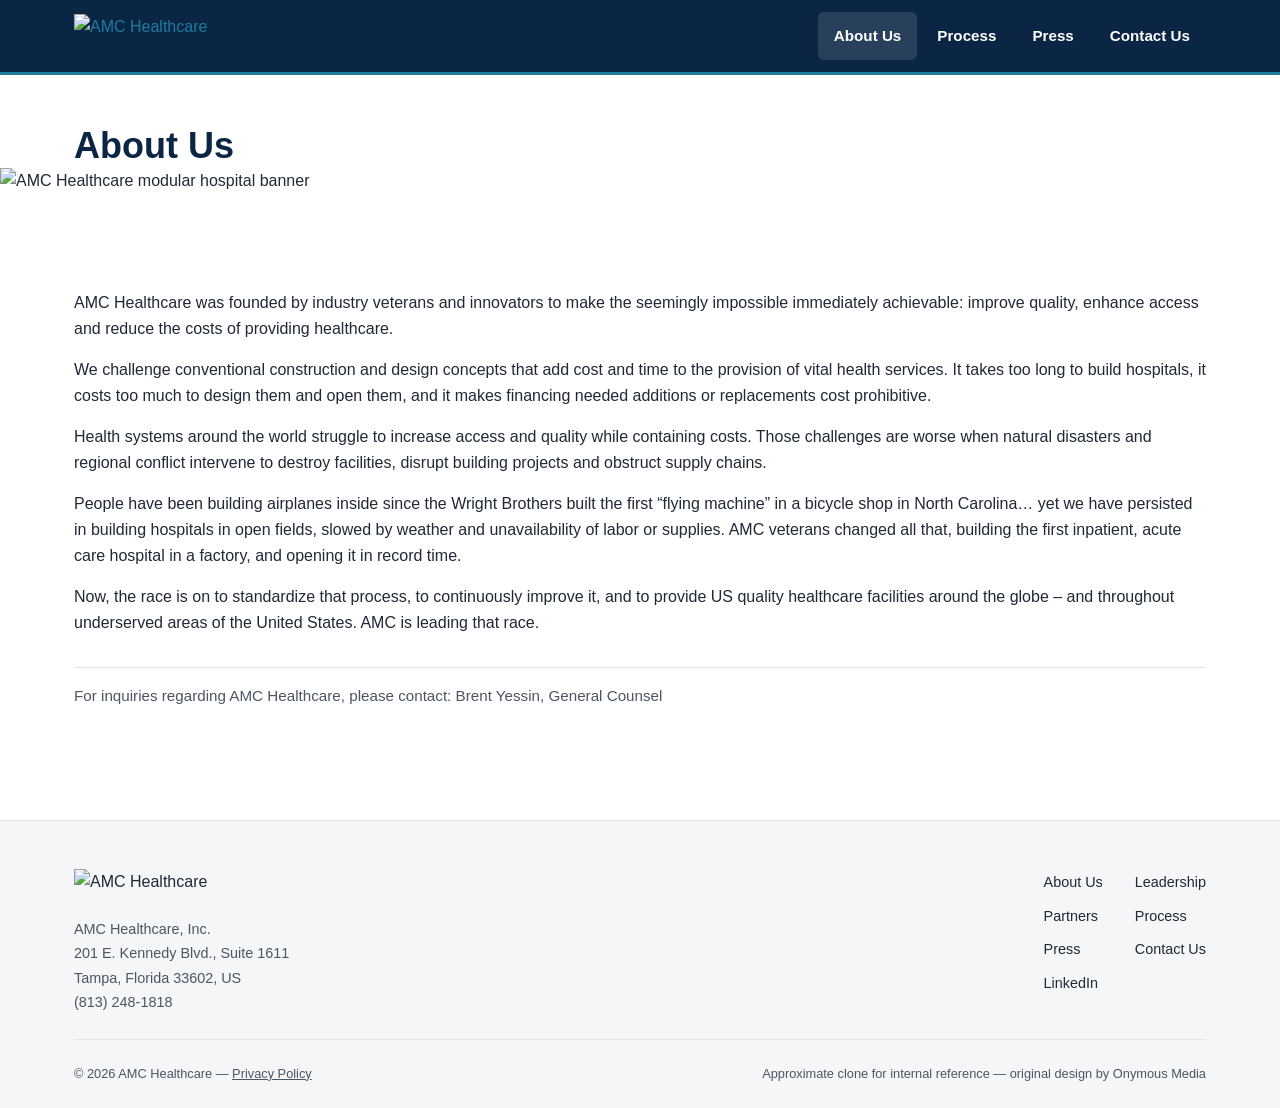
==== about-us.html @ f9ea9c18 "Build out the 7-page AMC Healthcare site clone Brings in the About Us / Home / Contact Us pages plus" ====
<!DOCTYPE html>
<html lang="en">
<head>
<meta charset="UTF-8">
<meta name="viewport" content="width=device-width, initial-scale=1">
<title>About Us - AMC Healthcare (clone)</title>
<meta name="description" content="About AMC Healthcare — approximate clone of the live About Us page.">
<link rel="stylesheet" href="css/style.css">
</head>
<body>
  <a class="skip-link" href="#main">Skip to content</a>
  <header class="site-header">
    <div class="header-inner">
      <a class="logo" href="index.html"><img src="https://amchealthcareinc.com/wp-content/uploads/2024/02/long-logo.png" alt="AMC Healthcare"></a>
      <button class="menu-toggle" aria-label="Toggle menu" onclick="document.querySelector('.main-nav').classList.toggle('open')">&#9776;</button>
      <nav class="main-nav" aria-label="Primary">
        <ul>
        <li class="has-children"><a href="about-us.html" aria-current="page">About Us</a><ul class="submenu"><li><a href="leadership.html">Leadership</a></li><li><a href="partners.html">Partners</a></li></ul></li>
        <li class=""><a href="process.html">Process</a></li>
        <li class=""><a href="press.html">Press</a></li>
        <li class=""><a href="contact-us.html">Contact Us</a></li>
        </ul>
      </nav>
    </div>
  </header>

  <main id="main">
    <div class="page-content" style="padding-bottom:0;">
      <div class="container">
        <div class="hero-title"><h1>About Us</h1></div>
      </div>
    </div>
    <section class="hero">
      <img src="https://amchealthcareinc.com/wp-content/uploads/2024/09/AMC_Banner_3x6_page-0001-1024x512.jpg" alt="AMC Healthcare modular hospital banner">
    </section>
    <div class="page-content">
      <div class="container">
        <p>AMC Healthcare was founded by industry veterans and innovators to make the seemingly impossible immediately achievable: improve quality, enhance access and reduce the costs of providing healthcare.</p>
        <p>We challenge conventional construction and design concepts that add cost and time to the provision of vital health services. It takes too long to build hospitals, it costs too much to design them and open them, and it makes financing needed additions or replacements cost prohibitive.</p>
        <p>Health systems around the world struggle to increase access and quality while containing costs. Those challenges are worse when natural disasters and regional conflict intervene to destroy facilities, disrupt building projects and obstruct supply chains.</p>
        <p>People have been building airplanes inside since the Wright Brothers built the first &ldquo;flying machine&rdquo; in a bicycle shop in North Carolina&hellip; yet we have persisted in building hospitals in open fields, slowed by weather and unavailability of labor or supplies. AMC veterans changed all that, building the first inpatient, acute care hospital in a factory, and opening it in record time.</p>
        <p>Now, the race is on to standardize that process, to continuously improve it, and to provide US quality healthcare facilities around the globe &ndash; and throughout underserved areas of the United States. AMC is leading that race.</p>
        <p class="contact-note">For inquiries regarding AMC Healthcare, please contact: Brent Yessin, General Counsel</p>
      </div>
    </div>

  </main>
  <footer class="site-footer">
    <div class="container">
      <div class="footer-top">
        <div>
          <div class="footer-logo"><img src="https://amchealthcareinc.com/wp-content/uploads/2024/09/AMC_Logo_Horizontal_Secondary_Dark-1024x91.png" alt="AMC Healthcare"></div>
          <div class="footer-address">
            AMC Healthcare, Inc.<br>
            201 E. Kennedy Blvd., Suite 1611<br>
            Tampa, Florida 33602, US<br>
            <a href="tel:+18132481818">(813) 248-1818</a>
          </div>
        </div>
        <nav class="footer-nav" aria-label="Footer">
          <ul>
            <li><a href="about-us.html">About Us</a></li>
            <li><a href="leadership.html">Leadership</a></li>
            <li><a href="partners.html">Partners</a></li>
            <li><a href="process.html">Process</a></li>
            <li><a href="press.html">Press</a></li>
            <li><a href="contact-us.html">Contact Us</a></li>
            <li><a href="https://www.linkedin.com/in/brent-yessin-01a62230/" target="_blank" rel="noopener">LinkedIn</a></li>
          </ul>
        </nav>
      </div>
      <div class="footer-bottom">
        <span>&copy; 2026 AMC Healthcare &mdash; <a href="#">Privacy Policy</a></span>
        <span>Approximate clone for internal reference &mdash; original design by Onymous Media</span>
      </div>
    </div>
  </footer>

</body>
</html>
---- css/style.css ----
/* AMC Healthcare — approximate clone stylesheet
   Palette is a best-effort approximation, not a computed-CSS match to the
   live site (see claude.md "Key Decisions"). */

:root {
  --navy: #0b2545;
  --navy-dark: #081b34;
  --accent: #1c7c9c;
  --accent-dark: #155f78;
  --text: #1f2937;
  --text-light: #4b5563;
  --bg: #ffffff;
  --bg-alt: #f5f6f8;
  --border: #e2e5ea;
  --max-width: 1180px;
  --radius: 6px;
  font-size: 16px;
}

* {
  box-sizing: border-box;
}

html {
  scroll-behavior: smooth;
}

body {
  margin: 0;
  font-family: "Segoe UI", -apple-system, BlinkMacSystemFont, Roboto, Helvetica, Arial, sans-serif;
  color: var(--text);
  background: var(--bg);
  line-height: 1.6;
}

img {
  max-width: 100%;
  display: block;
}

a {
  color: var(--accent);
  text-decoration: none;
}

a:hover,
a:focus {
  text-decoration: underline;
}

h1, h2, h3, h4, h5 {
  color: var(--navy);
  line-height: 1.25;
  margin-top: 0;
}

h1 { font-size: 2.25rem; margin-bottom: 0.5em; }
h2 { font-size: 1.75rem; }
h3 { font-size: 1.25rem; }
h5 { font-size: 0.95rem; text-transform: uppercase; letter-spacing: 0.04em; color: var(--accent); margin-bottom: 0.25em; }

.container {
  max-width: var(--max-width);
  margin: 0 auto;
  padding: 0 24px;
}

/* Skip link */
.skip-link {
  position: absolute;
  left: -9999px;
  top: 0;
  background: var(--navy);
  color: #fff;
  padding: 12px 20px;
  z-index: 1000;
  border-radius: 0 0 var(--radius) 0;
}

.skip-link:focus {
  left: 0;
}

/* Header */
.site-header {
  background: var(--navy);
  border-bottom: 3px solid var(--accent);
  position: sticky;
  top: 0;
  z-index: 100;
}

.header-inner {
  max-width: var(--max-width);
  margin: 0 auto;
  padding: 12px 24px;
  display: flex;
  align-items: center;
  justify-content: space-between;
}

.logo img {
  height: 44px;
  width: auto;
}

.menu-toggle {
  display: none;
  background: none;
  border: 1px solid rgba(255, 255, 255, 0.4);
  color: #fff;
  font-size: 1.5rem;
  line-height: 1;
  padding: 6px 12px;
  border-radius: var(--radius);
  cursor: pointer;
}

.main-nav ul {
  list-style: none;
  display: flex;
  gap: 4px;
  margin: 0;
  padding: 0;
}

.main-nav > ul > li {
  position: relative;
}

.main-nav > ul > li > a {
  display: block;
  color: #fff;
  padding: 12px 16px;
  font-weight: 600;
  font-size: 0.95rem;
  border-radius: var(--radius);
  text-decoration: none;
}

.main-nav > ul > li > a:hover,
.main-nav > ul > li > a[aria-current="page"] {
  background: rgba(255, 255, 255, 0.12);
  text-decoration: none;
}

.main-nav .submenu {
  display: none;
  position: absolute;
  left: 0;
  top: 100%;
  background: var(--navy-dark);
  min-width: 180px;
  padding: 6px 0;
  border-radius: 0 0 var(--radius) var(--radius);
  box-shadow: 0 8px 20px rgba(0, 0, 0, 0.25);
}

.main-nav li.has-children:hover .submenu,
.main-nav li.has-children:focus-within .submenu {
  display: block;
}

.main-nav .submenu li a {
  display: block;
  padding: 10px 18px;
  color: #fff;
  font-size: 0.9rem;
  font-weight: 400;
}

.main-nav .submenu li a:hover {
  background: rgba(255, 255, 255, 0.1);
  text-decoration: none;
}

/* Hero / page content blocks */
.page-content {
  padding: 48px 0;
}

.hero-title h1 {
  margin-bottom: 0;
}

.hero {
  margin-bottom: 32px;
}

.hero img {
  width: 100%;
  height: auto;
}

.contact-note {
  color: var(--text-light);
  font-size: 0.95rem;
  margin-top: 32px;
  padding-top: 16px;
  border-top: 1px solid var(--border);
}

/* Home page */
.home-hero {
  background: linear-gradient(135deg, var(--navy) 0%, var(--navy-dark) 100%);
  color: #fff;
  padding: 96px 0;
  text-align: center;
}

.home-hero h1 {
  color: #fff;
  font-size: 2.75rem;
}

.home-hero p {
  max-width: 640px;
  margin: 0 auto 28px;
  color: rgba(255, 255, 255, 0.85);
  font-size: 1.1rem;
}

.btn {
  display: inline-block;
  background: var(--accent);
  color: #fff;
  padding: 14px 32px;
  border-radius: var(--radius);
  font-weight: 600;
  text-decoration: none;
}

.btn:hover,
.btn:focus {
  background: var(--accent-dark);
  text-decoration: none;
}

.stat-strip {
  display: grid;
  grid-template-columns: repeat(4, 1fr);
  background: var(--bg-alt);
  border-bottom: 1px solid var(--border);
}

.stat {
  padding: 32px 24px;
  border-right: 1px solid var(--border);
}

.stat:last-child {
  border-right: none;
}

.stat h3 {
  font-size: 1.05rem;
  margin-bottom: 8px;
}

.stat p {
  color: var(--text-light);
  font-size: 0.9rem;
  margin: 0;
}

/* Process page */
.gallery-grid {
  display: grid;
  grid-template-columns: repeat(3, 1fr);
  gap: 16px;
  margin-top: 32px;
}

.gallery-grid img {
  width: 100%;
  height: 220px;
  object-fit: cover;
  border-radius: var(--radius);
}

/* Press page */
.press-item {
  padding: 24px 0;
  border-bottom: 1px solid var(--border);
}

.press-item:first-of-type {
  padding-top: 8px;
}

.press-item .date {
  display: block;
  color: var(--text-light);
  font-size: 0.85rem;
  text-transform: uppercase;
  letter-spacing: 0.03em;
  margin-bottom: 6px;
}

.press-item h2 {
  font-size: 1.3rem;
  margin-bottom: 8px;
}

.press-item h2 a {
  color: var(--navy);
}

.press-item p {
  color: var(--text-light);
  margin-bottom: 8px;
}

.read-more {
  font-weight: 600;
}

/* Contact page */
.eyebrow {
  display: inline-block;
  color: var(--accent);
  font-weight: 700;
  text-transform: uppercase;
  letter-spacing: 0.05em;
  font-size: 0.85rem;
  margin-bottom: 12px;
}

.contact-details {
  display: grid;
  grid-template-columns: repeat(3, 1fr);
  gap: 24px;
  margin: 32px 0 40px;
  padding: 24px 0;
  border-top: 1px solid var(--border);
  border-bottom: 1px solid var(--border);
}

.contact-form {
  max-width: 640px;
}

.contact-form label {
  display: block;
  font-weight: 600;
  font-size: 0.9rem;
  margin-bottom: 6px;
  color: var(--navy);
}

.contact-form input,
.contact-form textarea {
  width: 100%;
  padding: 10px 12px;
  border: 1px solid var(--border);
  border-radius: var(--radius);
  font: inherit;
  color: var(--text);
}

.contact-form input:focus,
.contact-form textarea:focus {
  outline: 2px solid var(--accent);
  outline-offset: 1px;
}

.contact-form textarea {
  min-height: 140px;
  resize: vertical;
}

.field-row {
  display: grid;
  grid-template-columns: 1fr 1fr;
  gap: 16px;
  margin-bottom: 16px;
}

.contact-form button {
  background: var(--accent);
  color: #fff;
  border: none;
  padding: 12px 32px;
  border-radius: var(--radius);
  font-weight: 600;
  font-size: 1rem;
  cursor: pointer;
}

.contact-form button:hover {
  background: var(--accent-dark);
}

.form-note {
  color: var(--text-light);
  font-size: 0.85rem;
  margin-top: 12px;
}

/* Leadership page */
.people-grid {
  display: grid;
  grid-template-columns: repeat(4, 1fr);
  gap: 24px;
  margin-top: 32px;
}

.person-card {
  text-align: center;
}

.person-card img {
  width: 100%;
  aspect-ratio: 1 / 1;
  object-fit: cover;
  border-radius: var(--radius);
  margin-bottom: 12px;
}

.person-card h3 {
  font-size: 1rem;
  margin: 0;
}

/* Partners page */
.partner-logos {
  display: grid;
  grid-template-columns: repeat(2, 1fr);
  gap: 16px;
  margin-top: 32px;
}

.partner-logos a {
  display: block;
  padding: 24px;
  background: var(--bg-alt);
  border: 1px solid var(--border);
  border-radius: var(--radius);
  color: var(--navy);
  font-weight: 600;
  text-align: center;
}

.partner-logos a:hover {
  background: #eef1f5;
  text-decoration: none;
  border-color: var(--accent);
}

/* Footer */
.site-footer {
  background: var(--bg-alt);
  border-top: 1px solid var(--border);
  margin-top: 48px;
  padding: 48px 0 24px;
}

.footer-top {
  display: flex;
  flex-wrap: wrap;
  gap: 32px;
  justify-content: space-between;
  padding-bottom: 24px;
}

.footer-logo img {
  height: 32px;
  width: auto;
  margin-bottom: 16px;
}

.footer-address {
  color: var(--text-light);
  font-size: 0.9rem;
  line-height: 1.7;
}

.footer-address a {
  color: var(--text-light);
}

.footer-nav ul {
  list-style: none;
  margin: 0;
  padding: 0;
  display: grid;
  grid-template-columns: repeat(2, auto);
  gap: 8px 32px;
}

.footer-nav a {
  color: var(--text);
  font-size: 0.9rem;
}

.footer-bottom {
  display: flex;
  flex-wrap: wrap;
  justify-content: space-between;
  gap: 8px;
  padding-top: 24px;
  border-top: 1px solid var(--border);
  color: var(--text-light);
  font-size: 0.8rem;
}

.footer-bottom a {
  color: var(--text-light);
  text-decoration: underline;
}

/* Responsive */
@media (max-width: 900px) {
  .stat-strip {
    grid-template-columns: repeat(2, 1fr);
  }

  .stat {
    border-right: none;
    border-bottom: 1px solid var(--border);
  }

  .gallery-grid {
    grid-template-columns: repeat(2, 1fr);
  }

  .people-grid {
    grid-template-columns: repeat(3, 1fr);
  }

  .contact-details {
    grid-template-columns: 1fr;
    gap: 16px;
  }
}

@media (max-width: 720px) {
  .menu-toggle {
    display: inline-block;
  }

  .main-nav {
    display: none;
    width: 100%;
  }

  .main-nav.open {
    display: block;
  }

  .header-inner {
    flex-wrap: wrap;
  }

  .main-nav ul {
    flex-direction: column;
    gap: 0;
    padding: 8px 0 16px;
  }

  .main-nav > ul > li > a {
    padding: 12px 8px;
  }

  .main-nav .submenu {
    position: static;
    box-shadow: none;
    background: rgba(255, 255, 255, 0.06);
  }

  .field-row {
    grid-template-columns: 1fr;
  }

  .people-grid {
    grid-template-columns: repeat(2, 1fr);
  }

  .gallery-grid {
    grid-template-columns: 1fr;
  }

  h1 { font-size: 1.75rem; }
  .home-hero h1 { font-size: 2rem; }
  .home-hero { padding: 64px 0; }
}

@media (max-width: 480px) {
  .people-grid {
    grid-template-columns: 1fr 1fr;
  }

  .footer-nav ul {
    grid-template-columns: 1fr;
  }
}
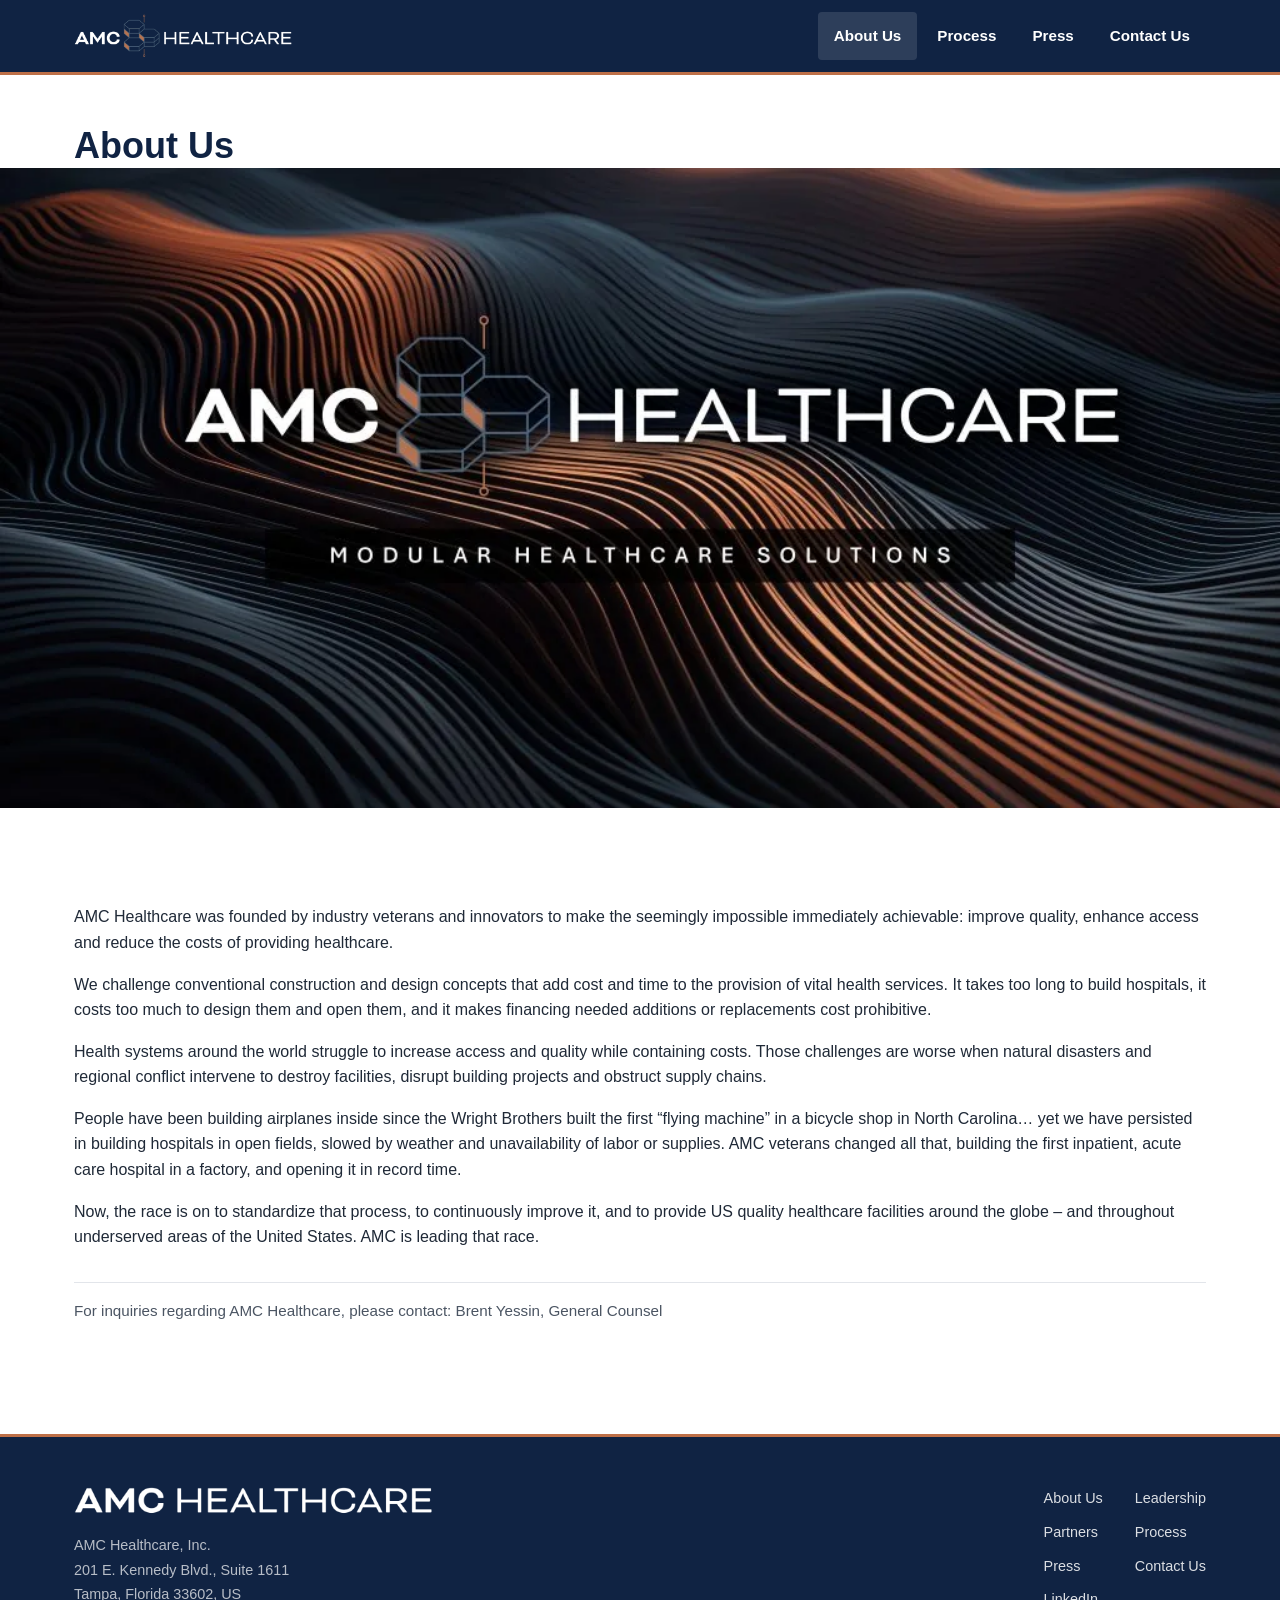
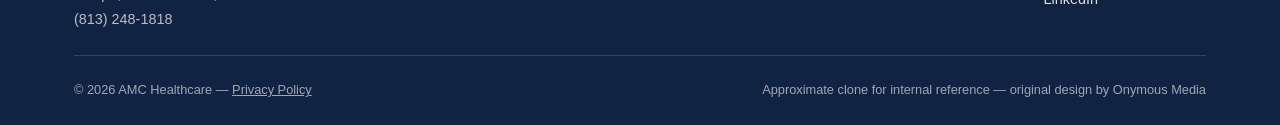
==== commit a8aac239: "Self-host optimized media and match the real AMC brand Now that outbound access to the live site is " ====
--- a/about-us.html
+++ b/about-us.html
@@ -11,7 +11,7 @@
   <a class="skip-link" href="#main">Skip to content</a>
   <header class="site-header">
     <div class="header-inner">
-      <a class="logo" href="index.html"><img src="https://amchealthcareinc.com/wp-content/uploads/2024/02/long-logo.png" alt="AMC Healthcare"></a>
+      <a class="logo" href="index.html"><img src="assets/img/2024/02/long-logo.webp" alt="AMC Healthcare"></a>
       <button class="menu-toggle" aria-label="Toggle menu" onclick="document.querySelector('.main-nav').classList.toggle('open')">&#9776;</button>
       <nav class="main-nav" aria-label="Primary">
         <ul>
@@ -31,7 +31,7 @@
       </div>
     </div>
     <section class="hero">
-      <img src="https://amchealthcareinc.com/wp-content/uploads/2024/09/AMC_Banner_3x6_page-0001-1024x512.jpg" alt="AMC Healthcare modular hospital banner">
+      <img src="assets/img/2024/09/AMC_Banner_3x6_page-0001-1024x512.webp" alt="AMC Healthcare modular hospital banner">
     </section>
     <div class="page-content">
       <div class="container">
@@ -49,7 +49,7 @@
     <div class="container">
       <div class="footer-top">
         <div>
-          <div class="footer-logo"><img src="https://amchealthcareinc.com/wp-content/uploads/2024/09/AMC_Logo_Horizontal_Secondary_Dark-1024x91.png" alt="AMC Healthcare"></div>
+          <div class="footer-logo"><img src="assets/img/2024/09/AMC_Logo_Horizontal_Secondary_Dark-1024x91.webp" alt="AMC Healthcare"></div>
           <div class="footer-address">
             AMC Healthcare, Inc.<br>
             201 E. Kennedy Blvd., Suite 1611<br>
--- a/css/style.css
+++ b/css/style.css
@@ -3,17 +3,21 @@
    live site (see claude.md "Key Decisions"). */
 
 :root {
-  --navy: #0b2545;
-  --navy-dark: #081b34;
-  --accent: #1c7c9c;
-  --accent-dark: #155f78;
+  /* Brand palette taken from the live site's Kadence global palette:
+     navy = palette2, copper = palette1, slate = palette4, gold = palette5. */
+  --navy: #102343;
+  --navy-dark: #0a1830;
+  --accent: #be7048;        /* copper — real button/link accent */
+  --accent-dark: #a15c39;
+  --slate: #405f7a;
+  --gold: #d8ae4f;
   --text: #1f2937;
   --text-light: #4b5563;
   --bg: #ffffff;
   --bg-alt: #f5f6f8;
   --border: #e2e5ea;
   --max-width: 1180px;
-  --radius: 6px;
+  --radius: 4px;
   font-size: 16px;
 }
 
@@ -27,7 +31,9 @@
 
 body {
   margin: 0;
-  font-family: "Segoe UI", -apple-system, BlinkMacSystemFont, Roboto, Helvetica, Arial, sans-serif;
+  /* Live site uses Aptos (Microsoft's default), falling back to the system
+     sans stack when Aptos isn't installed. */
+  font-family: Aptos, "Segoe UI", -apple-system, BlinkMacSystemFont, Roboto, Helvetica, Arial, sans-serif;
   color: var(--text);
   background: var(--bg);
   line-height: 1.6;
@@ -220,6 +226,101 @@
   font-size: 1.1rem;
 }
 
+/* Video-background hero */
+.video-hero {
+  position: relative;
+  overflow: hidden;
+  color: #fff;
+  min-height: 70vh;
+  display: flex;
+  align-items: center;
+  text-align: center;
+  background: var(--navy-dark);
+}
+
+.video-hero-bg {
+  position: absolute;
+  inset: 0;
+  width: 100%;
+  height: 100%;
+  object-fit: cover;
+  z-index: 0;
+}
+
+.video-hero-overlay {
+  position: absolute;
+  inset: 0;
+  z-index: 1;
+  background: linear-gradient(180deg, rgba(16, 35, 67, 0.55) 0%, rgba(10, 24, 48, 0.78) 100%);
+}
+
+.video-hero-content {
+  position: relative;
+  z-index: 2;
+  padding: 80px 24px;
+}
+
+.video-hero-content h1 {
+  color: #fff;
+  font-size: 3rem;
+  margin-bottom: 0.4em;
+}
+
+.video-hero-content p {
+  max-width: 680px;
+  margin: 0 auto 32px;
+  color: rgba(255, 255, 255, 0.9);
+  font-size: 1.15rem;
+}
+
+/* Inline feature video (poster + click to play) */
+.feature-video {
+  margin-top: 32px;
+}
+
+.feature-video video {
+  width: 100%;
+  border-radius: var(--radius);
+  background: #000;
+  display: block;
+}
+
+/* Film strip (click-to-play promo videos) */
+.film-strip {
+  background: var(--bg-alt);
+  border-top: 1px solid var(--border);
+  padding: 48px 0;
+}
+
+.film-strip h2 {
+  text-align: center;
+  margin-bottom: 32px;
+}
+
+.film-grid {
+  display: grid;
+  grid-template-columns: repeat(2, 1fr);
+  gap: 24px;
+}
+
+.film {
+  margin: 0;
+}
+
+.film video {
+  width: 100%;
+  border-radius: var(--radius);
+  background: #000;
+  display: block;
+}
+
+.film figcaption {
+  margin-top: 12px;
+  text-align: center;
+  font-weight: 600;
+  color: var(--navy);
+}
+
 .btn {
   display: inline-block;
   background: var(--accent);
@@ -447,10 +548,12 @@
   border-color: var(--accent);
 }
 
-/* Footer */
+/* Footer — navy with light text, matching the live site (palette2 background,
+   which is also what the light "Secondary_Dark" logo is designed to sit on). */
 .site-footer {
-  background: var(--bg-alt);
-  border-top: 1px solid var(--border);
+  background: var(--navy);
+  color: rgba(255, 255, 255, 0.85);
+  border-top: 3px solid var(--accent);
   margin-top: 48px;
   padding: 48px 0 24px;
 }
@@ -470,13 +573,13 @@
 }
 
 .footer-address {
-  color: var(--text-light);
+  color: rgba(255, 255, 255, 0.7);
   font-size: 0.9rem;
   line-height: 1.7;
 }
 
 .footer-address a {
-  color: var(--text-light);
+  color: rgba(255, 255, 255, 0.7);
 }
 
 .footer-nav ul {
@@ -489,8 +592,12 @@
 }
 
 .footer-nav a {
-  color: var(--text);
+  color: rgba(255, 255, 255, 0.85);
   font-size: 0.9rem;
+}
+
+.footer-nav a:hover {
+  color: #fff;
 }
 
 .footer-bottom {
@@ -499,13 +606,13 @@
   justify-content: space-between;
   gap: 8px;
   padding-top: 24px;
-  border-top: 1px solid var(--border);
-  color: var(--text-light);
+  border-top: 1px solid rgba(255, 255, 255, 0.15);
+  color: rgba(255, 255, 255, 0.6);
   font-size: 0.8rem;
 }
 
 .footer-bottom a {
-  color: var(--text-light);
+  color: rgba(255, 255, 255, 0.6);
   text-decoration: underline;
 }
 
@@ -580,6 +687,18 @@
     grid-template-columns: 1fr;
   }
 
+  .film-grid {
+    grid-template-columns: 1fr;
+  }
+
+  .video-hero-content h1 {
+    font-size: 2rem;
+  }
+
+  .video-hero {
+    min-height: 60vh;
+  }
+
   h1 { font-size: 1.75rem; }
   .home-hero h1 { font-size: 2rem; }
   .home-hero { padding: 64px 0; }
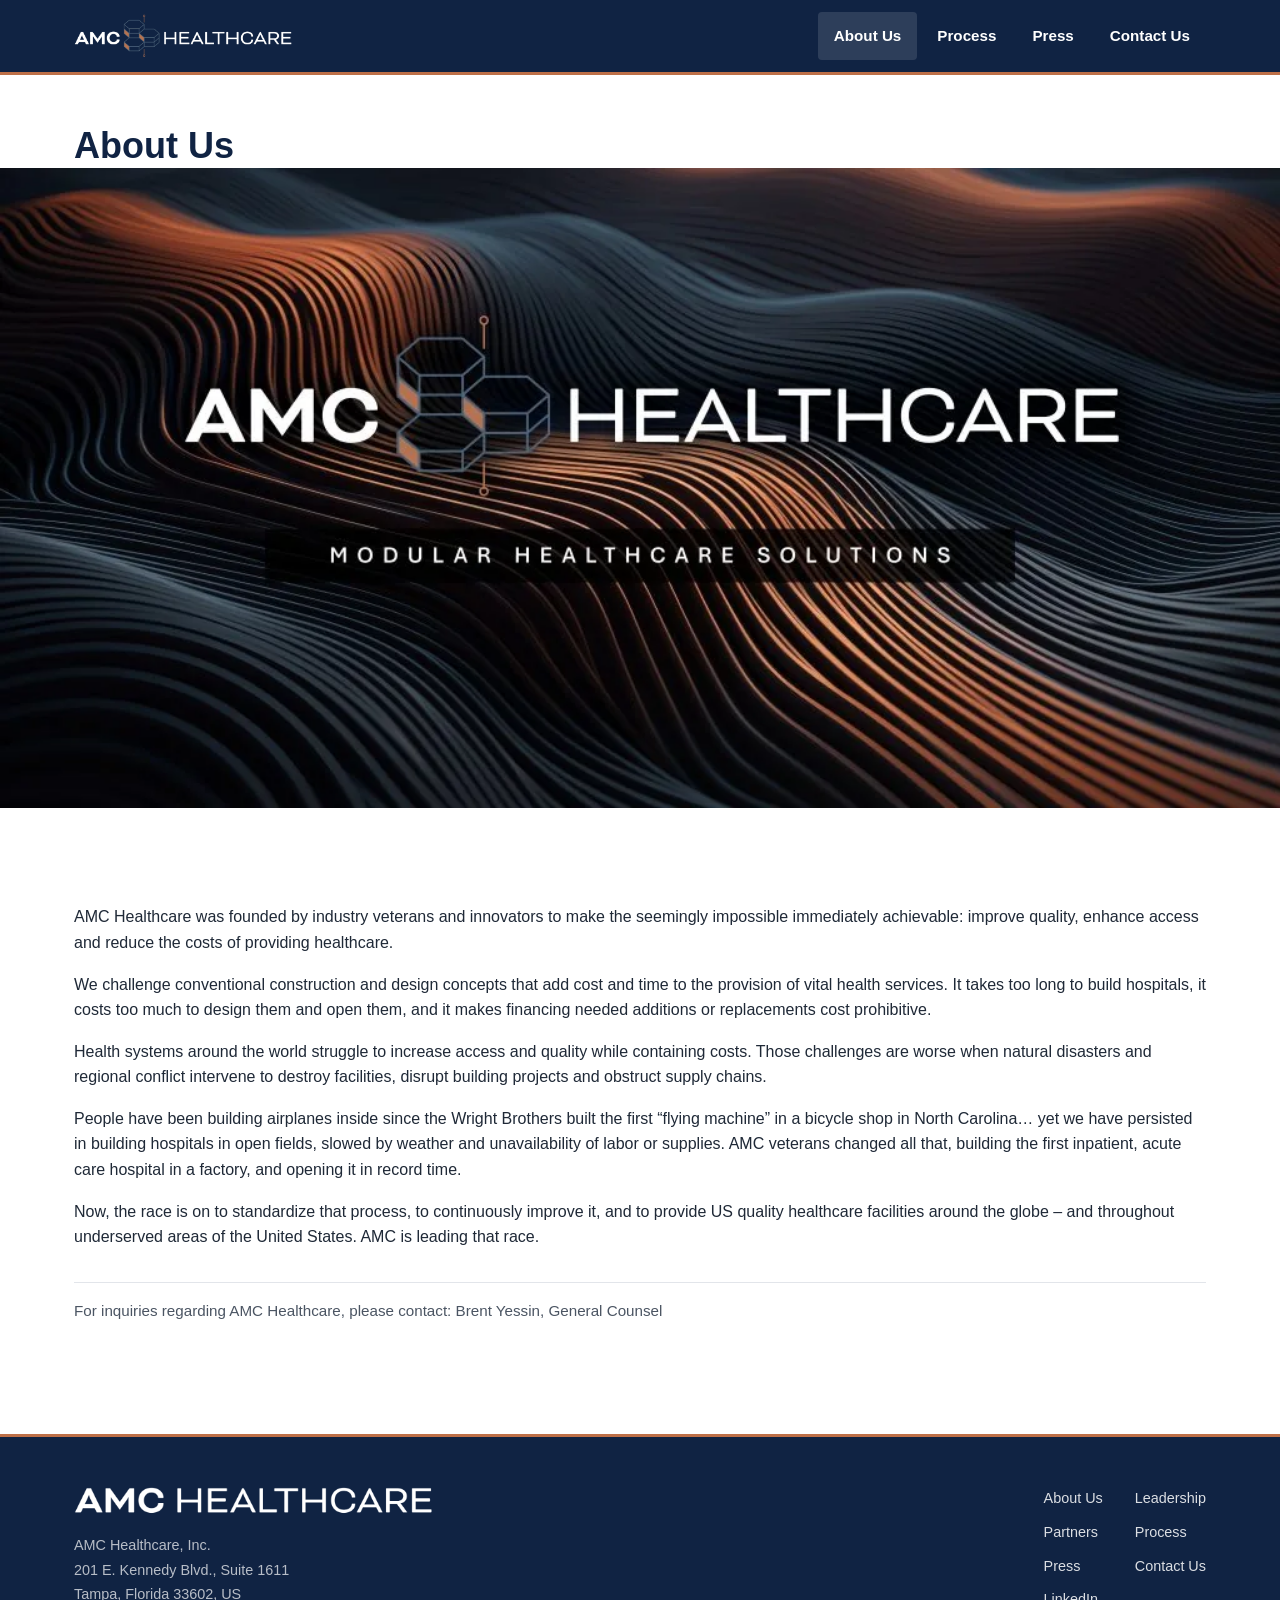
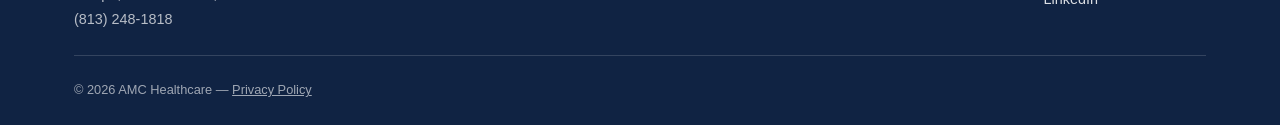
==== commit d8657e2f: "Simplify footer to just the AMC Healthcare copyright line Removes the "Approximate clone for interna" ====
--- a/about-us.html
+++ b/about-us.html
@@ -71,7 +71,6 @@
       </div>
       <div class="footer-bottom">
         <span>&copy; 2026 AMC Healthcare &mdash; <a href="#">Privacy Policy</a></span>
-        <span>Approximate clone for internal reference &mdash; original design by Onymous Media</span>
       </div>
     </div>
   </footer>
--- a/css/style.css
+++ b/css/style.css
@@ -226,51 +226,49 @@
   font-size: 1.1rem;
 }
 
-/* Video-background hero */
-.video-hero {
-  position: relative;
+/* Static logo hero, split into two stacked zones so the marketing text is
+   never overlaid on the logo image — the logo sits in its own banner, and the
+   headline/button sit on a solid navy block below it. Guarantees separation at
+   every screen size and keeps the text fully legible. */
+.logo-hero {
+  background: var(--navy-dark);
+}
+
+.logo-hero-figure {
+  width: 100%;
+  height: 46vh;
+  min-height: 300px;
+  max-height: 560px;
   overflow: hidden;
-  color: #fff;
-  min-height: 70vh;
-  display: flex;
-  align-items: center;
-  text-align: center;
   background: var(--navy-dark);
 }
 
-.video-hero-bg {
-  position: absolute;
-  inset: 0;
+.logo-hero-figure img {
   width: 100%;
   height: 100%;
   object-fit: cover;
-  z-index: 0;
-}
-
-.video-hero-overlay {
-  position: absolute;
-  inset: 0;
-  z-index: 1;
-  background: linear-gradient(180deg, rgba(16, 35, 67, 0.55) 0%, rgba(10, 24, 48, 0.78) 100%);
-}
-
-.video-hero-content {
-  position: relative;
-  z-index: 2;
-  padding: 80px 24px;
-}
-
-.video-hero-content h1 {
-  color: #fff;
-  font-size: 3rem;
+  object-position: center 42%;   /* keeps the wordmark centered in the crop */
+  display: block;
+}
+
+.logo-hero-text {
+  background: var(--navy);
+  color: #fff;
+  text-align: center;
+  padding: 48px 0 56px;
+}
+
+.logo-hero-text h1 {
+  color: #fff;
+  font-size: 2.5rem;
   margin-bottom: 0.4em;
 }
 
-.video-hero-content p {
+.logo-hero-text p {
   max-width: 680px;
-  margin: 0 auto 32px;
+  margin: 0 auto 28px;
   color: rgba(255, 255, 255, 0.9);
-  font-size: 1.15rem;
+  font-size: 1.1rem;
 }
 
 /* Inline feature video (poster + click to play) */
@@ -414,6 +412,12 @@
 
 .read-more {
   font-weight: 600;
+}
+
+/* Netlify Forms spam honeypot — hidden from real users, bots that fill it
+   get flagged. Kept out of the layout entirely. */
+.hidden-field {
+  display: none;
 }
 
 /* Contact page */
@@ -691,12 +695,25 @@
     grid-template-columns: 1fr;
   }
 
-  .video-hero-content h1 {
-    font-size: 2rem;
-  }
-
-  .video-hero {
-    min-height: 60vh;
+  .logo-hero-text h1 {
+    font-size: 1.6rem;
+  }
+
+  .logo-hero-text p {
+    font-size: 1rem;
+  }
+
+  /* On narrow screens, match the banner to the image's own 16:9 ratio so the
+     whole logo (including the wide wordmark) shows with no cropping. */
+  .logo-hero-figure {
+    height: auto;
+    aspect-ratio: 16 / 9;
+    max-height: none;
+    min-height: 0;
+  }
+
+  .logo-hero-figure img {
+    object-position: center;
   }
 
   h1 { font-size: 1.75rem; }
